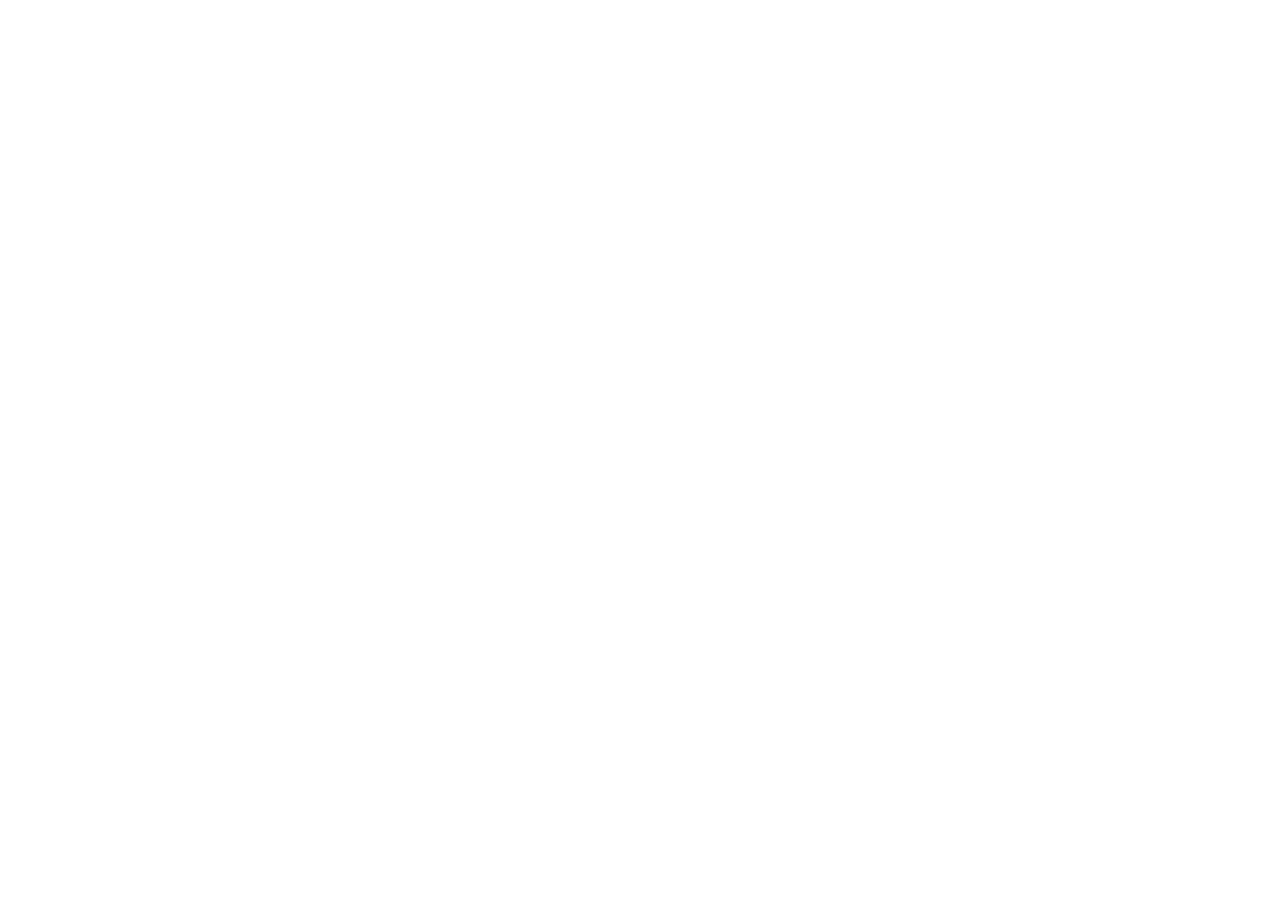
==== index.html @ 739e4d92 "Created initial index.html" ====
<!DOCTYPE html>
<html lang="en">
<head>
    <meta charset="UTF-8">
    <meta name="viewport" content="width=device-width, initial-scale=1.0">
    <title>Document</title>
</head>
<body>
    
</body>
</html>
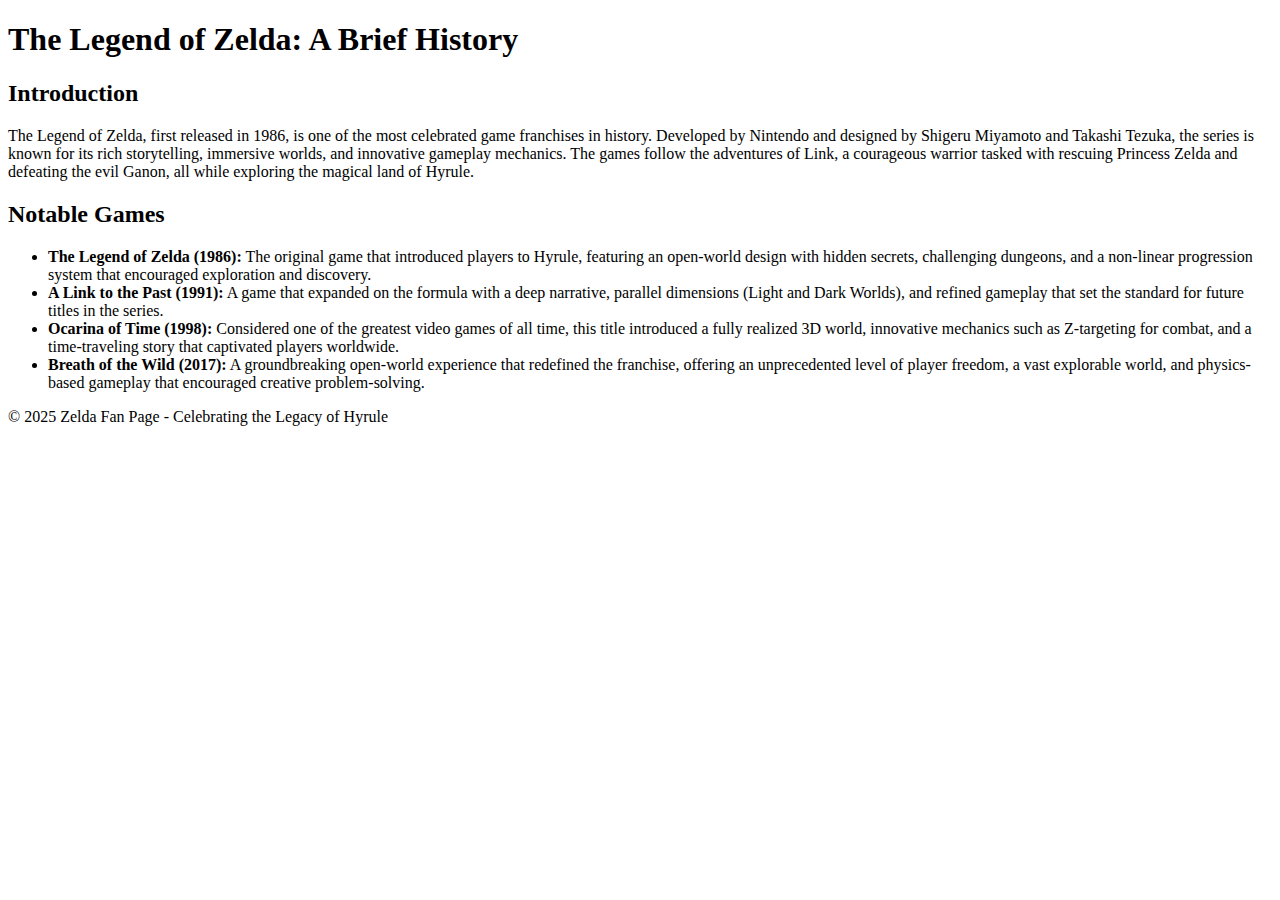
==== commit 66a3a792: "added the body in index.html" ====
--- a/index.html
+++ b/index.html
@@ -3,9 +3,30 @@
 <head>
     <meta charset="UTF-8">
     <meta name="viewport" content="width=device-width, initial-scale=1.0">
-    <title>Document</title>
+    <title>The Legend Of Zelda</title>
 </head>
+
 <body>
-    
+    <header>
+        <h1>The Legend of Zelda: A Brief History</h1>
+    </header>
+    <main>
+        <section>
+            <h2>Introduction</h2>
+            <p>The Legend of Zelda, first released in 1986, is one of the most celebrated game franchises in history. Developed by Nintendo and designed by Shigeru Miyamoto and Takashi Tezuka, the series is known for its rich storytelling, immersive worlds, and innovative gameplay mechanics. The games follow the adventures of Link, a courageous warrior tasked with rescuing Princess Zelda and defeating the evil Ganon, all while exploring the magical land of Hyrule.</p>
+        </section>
+        <section>
+            <h2>Notable Games</h2>
+            <ul>
+                <li><strong>The Legend of Zelda (1986):</strong> The original game that introduced players to Hyrule, featuring an open-world design with hidden secrets, challenging dungeons, and a non-linear progression system that encouraged exploration and discovery.</li>
+                <li><strong>A Link to the Past (1991):</strong> A game that expanded on the formula with a deep narrative, parallel dimensions (Light and Dark Worlds), and refined gameplay that set the standard for future titles in the series.</li>
+                <li><strong>Ocarina of Time (1998):</strong> Considered one of the greatest video games of all time, this title introduced a fully realized 3D world, innovative mechanics such as Z-targeting for combat, and a time-traveling story that captivated players worldwide.</li>
+                <li><strong>Breath of the Wild (2017):</strong> A groundbreaking open-world experience that redefined the franchise, offering an unprecedented level of player freedom, a vast explorable world, and physics-based gameplay that encouraged creative problem-solving.</li>
+            </ul>
+        </section>
+    </main>
+    <footer>
+        <p>© 2025 Zelda Fan Page - Celebrating the Legacy of Hyrule</p>
+    </footer>
 </body>
 </html>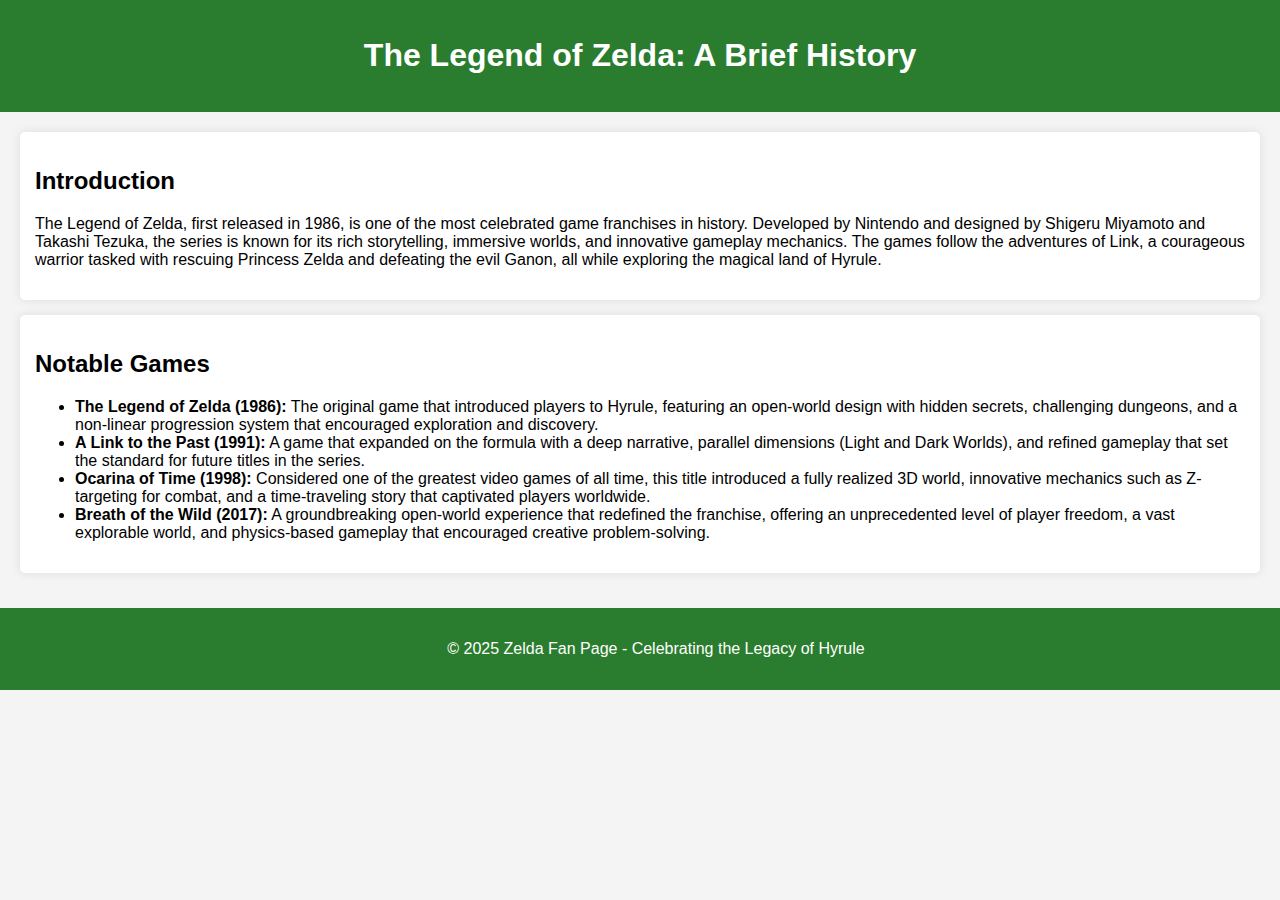
==== commit a071aec0: "Update index.html" ====
--- a/index.html
+++ b/index.html
@@ -3,6 +3,7 @@
 <head>
     <meta charset="UTF-8">
     <meta name="viewport" content="width=device-width, initial-scale=1.0">
+    <link rel="stylesheet" href="css/styles.css">
     <title>The Legend Of Zelda</title>
 </head>
 
--- a/css/styles.css
+++ b/css/styles.css
@@ -0,0 +1,39 @@
+body {
+    font-family: Arial, sans-serif;
+    margin: 0;
+    padding: 0;
+    background-color: #f4f4f4;
+}
+header {
+    background: #2a7d2e;
+    color: white;
+    text-align: center;
+    padding: 1em;
+}
+main {
+    padding: 20px;
+}
+section {
+    background: white;
+    padding: 15px;
+    margin-bottom: 15px;
+    border-radius: 5px;
+    box-shadow: 0 0 10px rgba(0, 0, 0, 0.1);
+}
+footer {
+    text-align: center;
+    padding: 1em;
+    background: #2a7d2e;
+    color: white;
+    position: relative;
+    bottom: 0;
+    width: 100%;
+}
+@media (max-width: 800px) {
+    body {
+        font-size: 14px;
+    }
+    section {
+        padding: 10px;
+    }
+}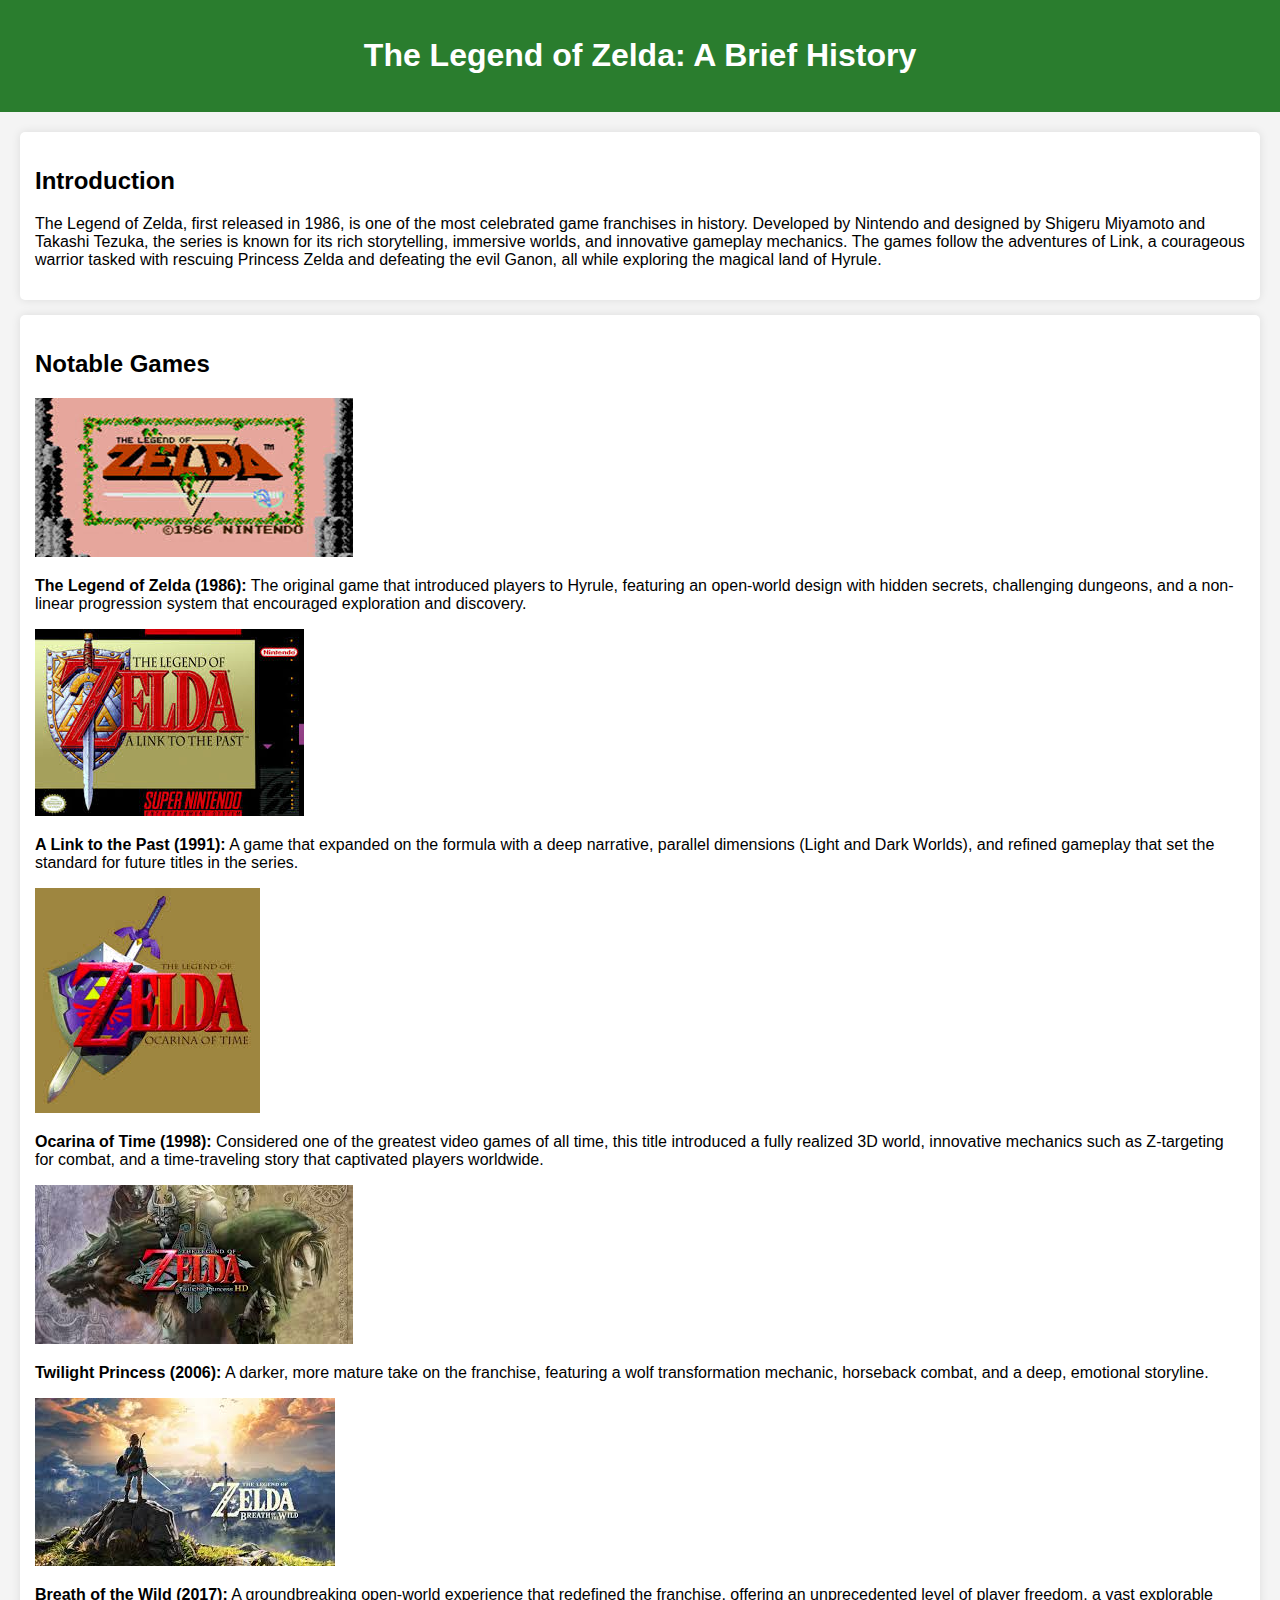
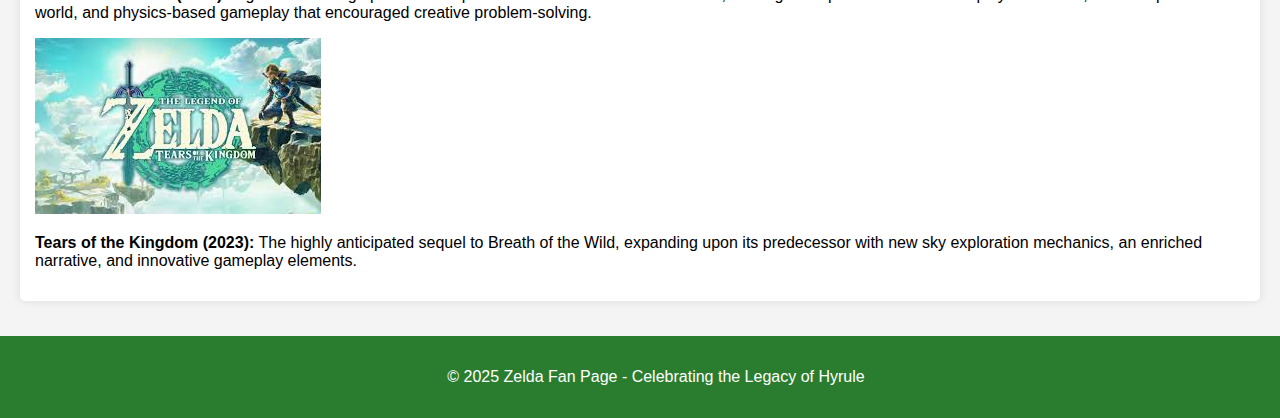
==== commit b42bb2d5: "changed the inital list" ====
--- a/index.html
+++ b/index.html
@@ -18,12 +18,30 @@
         </section>
         <section>
             <h2>Notable Games</h2>
-            <ul>
-                <li><strong>The Legend of Zelda (1986):</strong> The original game that introduced players to Hyrule, featuring an open-world design with hidden secrets, challenging dungeons, and a non-linear progression system that encouraged exploration and discovery.</li>
-                <li><strong>A Link to the Past (1991):</strong> A game that expanded on the formula with a deep narrative, parallel dimensions (Light and Dark Worlds), and refined gameplay that set the standard for future titles in the series.</li>
-                <li><strong>Ocarina of Time (1998):</strong> Considered one of the greatest video games of all time, this title introduced a fully realized 3D world, innovative mechanics such as Z-targeting for combat, and a time-traveling story that captivated players worldwide.</li>
-                <li><strong>Breath of the Wild (2017):</strong> A groundbreaking open-world experience that redefined the franchise, offering an unprecedented level of player freedom, a vast explorable world, and physics-based gameplay that encouraged creative problem-solving.</li>
-            </ul>
+            <div class="game">
+                <img src="images/zelda1986.jpg" alt="The Legend of Zelda (1986)">
+                <p><strong>The Legend of Zelda (1986):</strong> The original game that introduced players to Hyrule, featuring an open-world design with hidden secrets, challenging dungeons, and a non-linear progression system that encouraged exploration and discovery.</p>
+            </div>
+            <div class="game">
+                <img src="images/zeldapast.jpg" alt="A Link to the Past (1991)">
+                <p><strong>A Link to the Past (1991):</strong> A game that expanded on the formula with a deep narrative, parallel dimensions (Light and Dark Worlds), and refined gameplay that set the standard for future titles in the series.</p>
+            </div>
+            <div class="game">
+                <img src="images/zeldatime.jpg" alt="Ocarina of Time (1998)">
+                <p><strong>Ocarina of Time (1998):</strong> Considered one of the greatest video games of all time, this title introduced a fully realized 3D world, innovative mechanics such as Z-targeting for combat, and a time-traveling story that captivated players worldwide.</p>
+            </div>
+            <div class="game">
+                <img src="images/zeldaprincess.jpg" alt="Twilight Princess (2006)">
+                <p><strong>Twilight Princess (2006):</strong> A darker, more mature take on the franchise, featuring a wolf transformation mechanic, horseback combat, and a deep, emotional storyline.</p>
+            </div>
+            <div class="game">
+                <img src="images/zeldawild.jpg" alt="Breath of the Wild (2017)">
+                <p><strong>Breath of the Wild (2017):</strong> A groundbreaking open-world experience that redefined the franchise, offering an unprecedented level of player freedom, a vast explorable world, and physics-based gameplay that encouraged creative problem-solving.</p>
+            </div>
+            <div class="game">
+                <img src="images/zeldatear.jpg" alt="Tears of the Kingdom (2023)">
+                <p><strong>Tears of the Kingdom (2023):</strong> The highly anticipated sequel to Breath of the Wild, expanding upon its predecessor with new sky exploration mechanics, an enriched narrative, and innovative gameplay elements.</p>
+            </div>
         </section>
     </main>
     <footer>
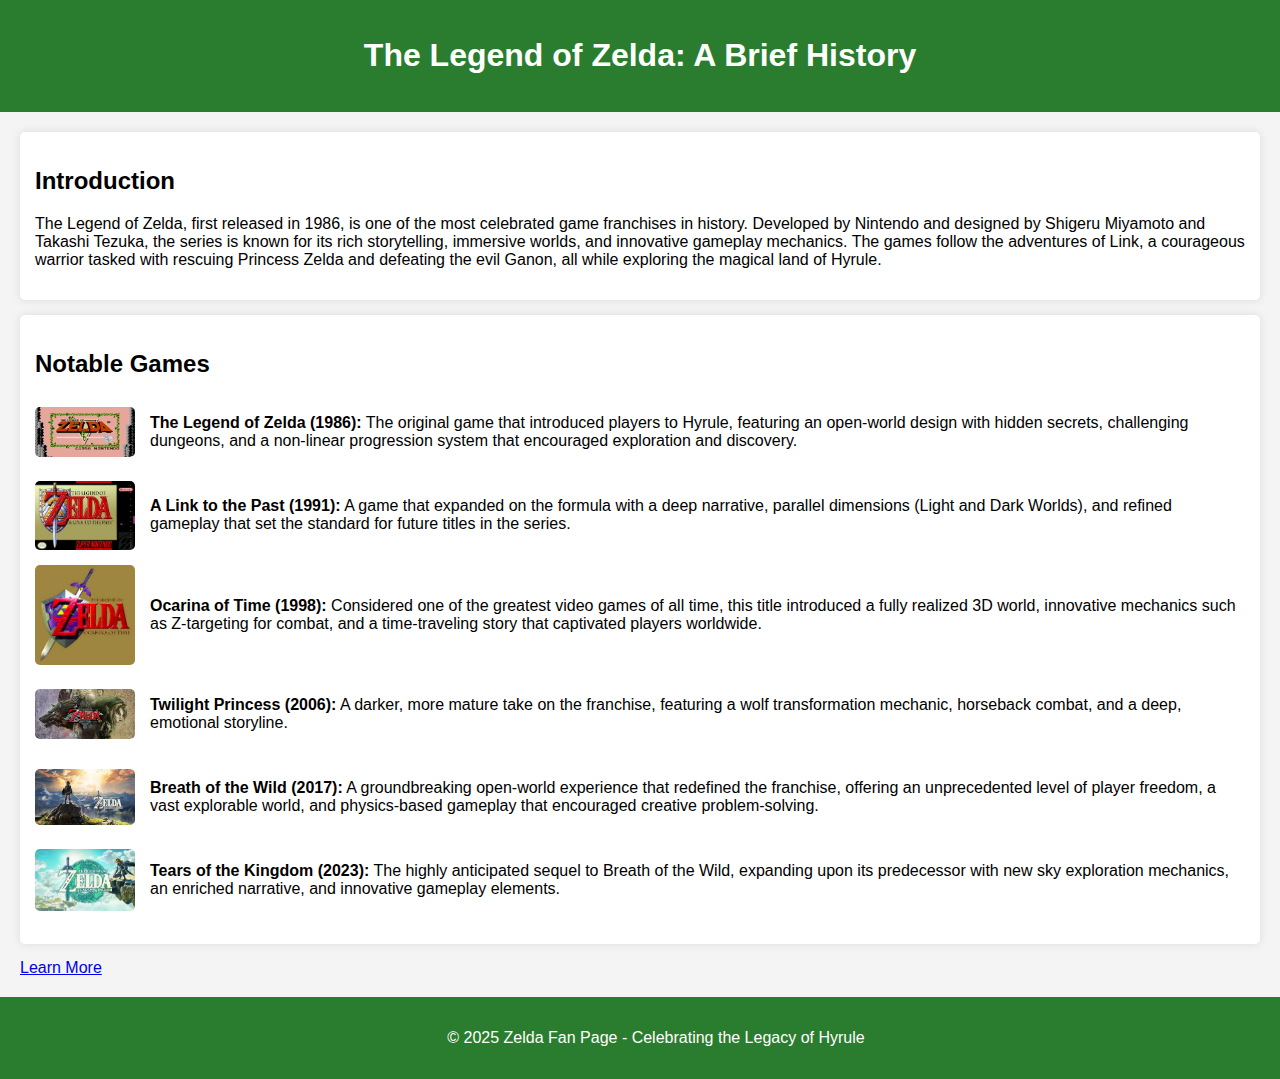
==== commit 33fef335: "Creating and linking about.html" ====
--- a/index.html
+++ b/index.html
@@ -43,6 +43,7 @@
                 <p><strong>Tears of the Kingdom (2023):</strong> The highly anticipated sequel to Breath of the Wild, expanding upon its predecessor with new sky exploration mechanics, an enriched narrative, and innovative gameplay elements.</p>
             </div>
         </section>
+        <a class="button" href="about.html">Learn More</a>
     </main>
     <footer>
         <p>© 2025 Zelda Fan Page - Celebrating the Legacy of Hyrule</p>
--- a/css/styles.css
+++ b/css/styles.css
@@ -20,6 +20,17 @@
     border-radius: 5px;
     box-shadow: 0 0 10px rgba(0, 0, 0, 0.1);
 }
+.game {
+    display: flex;
+    align-items: center;
+    gap: 15px;
+    margin-bottom: 15px;
+}
+.game img {
+    width: 100px;
+    height: auto;
+    border-radius: 5px;
+}
 footer {
     text-align: center;
     padding: 1em;
@@ -36,4 +47,11 @@
     section {
         padding: 10px;
     }
+    .game {
+        flex-direction: column;
+        align-items: flex-start;
+    }
+    .game img {
+        width: 80px;
+    }
 }